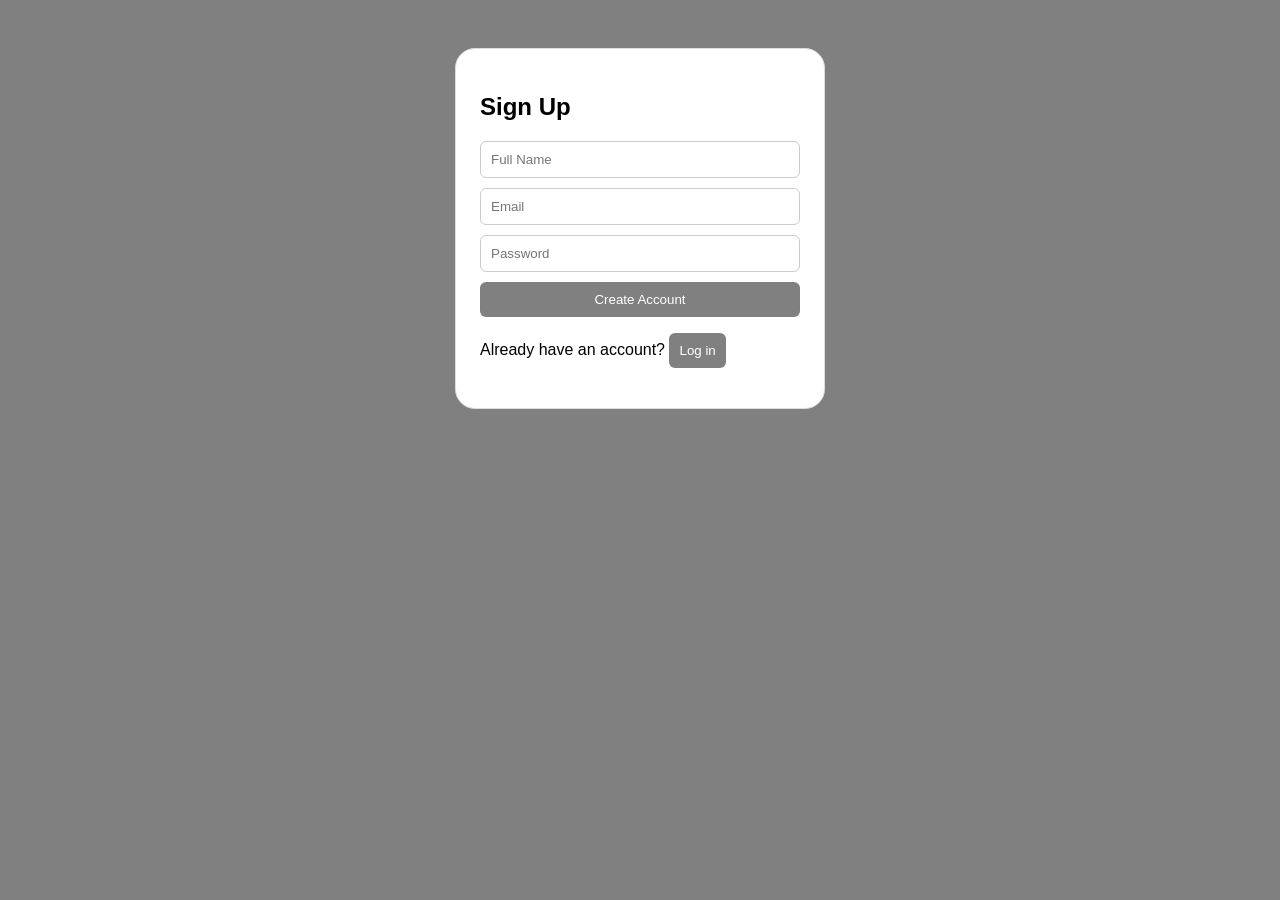
==== Project-3-WareeshaMufti/index.html @ 839f634c "Add Project-3-WareeshaMufti" ====
<!DOCTYPE html>
<html lang="en">
<head>
    <meta charset="UTF-8">
    <meta name="viewport" content="width=device-width, initial-scale=1.0">
    <title>Legacy Dojo</title>
    <link rel="stylesheet" href="style.css">
</head>
<body>
    
    <section id="js-auth">
        <div id="js-signup-view">
            <h2>Sign Up</h2>
            <form id="js-signup-form">
                <input type="text" id="js-signup-name" placeholder="Full Name" required>
                <input type="email" id="js-signup-email" placeholder="Email" required>
                <input type="password" id="js-signup-password" placeholder="Password" required>
                <button type="submit">Create Account</button>  
            </form>
            <p>Already have an account? <button id="js-show-login">Log in</button> </p>
        </div>
        <div id="js-login-view" style="display:none;">
            <h2>Log In</h2>
            <form id="js-login-form">
                <input type="email" id="js-login-email" placeholder="Email" required>
                <input type="passoword" id="js-login-password" placeholder="Password" required>
                <button type="submit">Log In</button>
            </form>
            <p>New here?<button id="js-show-signup">Sign Up </button></p>
        </div>
      </section>
    
      <section id="js-dashboard" style="display: none;">
      <h2>Welcome, <span id="js-student-name"></span></h2>
      <button id="js-logout">Log Out</button>

      <h3>Your Progress</h3>
      <div id="js-progress-bar-track">
        <div id="js-progress-bar-fill"></div>
      </div>
 <ul id="js-class-list"></ul>
    </section>
    <script src="script.js"></script>     
</body>
</html>
---- Project-3-WareeshaMufti/style.css ----
body{
    font-family: sans-serif;
    background-color: gray;
    display: flex;
    justify-content: center;
    padding: 40px 20px;
}

#js-auth, #js-dashboard{
    background: white;
    border: 1px solid #ddd;
    border-radius: 20px;
    padding: 24px;
    width: 320px;
}

form{
    display: flex;
    flex-direction: column;
    gap: 10px;
}

input{
    padding: 10px;
    border: 1px solid #ccc;
    border-radius: 6px;
}

button{
    padding: 10px;
    border: none;
    border-radius: 6px;
    background: gray;
    color: white;
    cursor: pointer;
}

#js-progress-bar-track{
    background: #eee;
    border-radius: 6px;
    height: 14px;
    overflow: hidden;
    margin: 10px 0;
}
#js-progress-bar-fill{
    background: gray;
    height: 100%;
    width:0%;
}
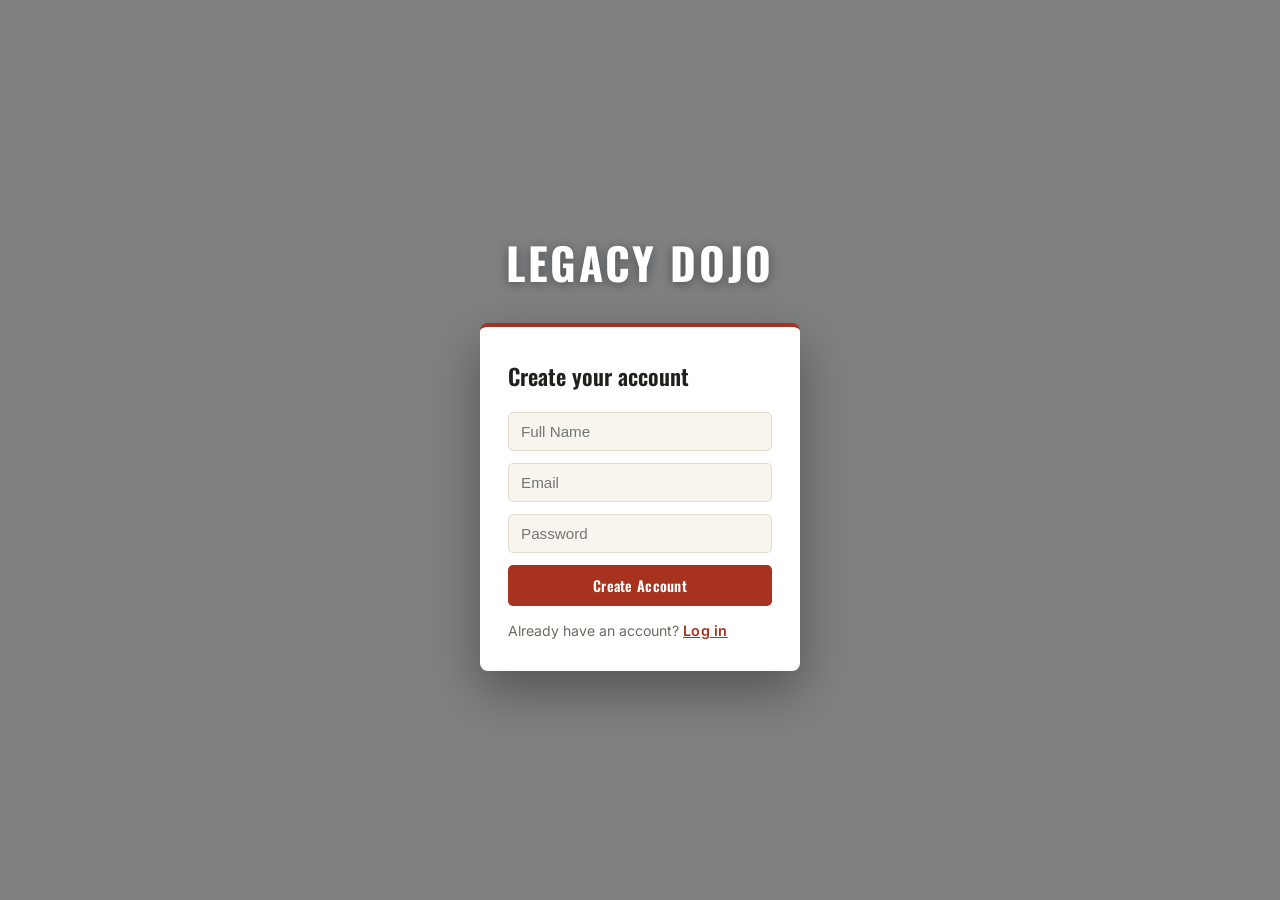
==== commit 4329f14f: "Update styling and add hero background" ====
--- a/Project-3-WareeshaMufti/index.html
+++ b/Project-3-WareeshaMufti/index.html
@@ -4,42 +4,49 @@
     <meta charset="UTF-8">
     <meta name="viewport" content="width=device-width, initial-scale=1.0">
     <title>Legacy Dojo</title>
+    <link rel="preconnect" href="https://fonts.googleapis.com">
+    <link href="https://fonts.googleapis.com/css2?family=Oswald:wght@600;700&family=Inter:wght@400;500;600&display=swap" rel="stylesheet">
     <link rel="stylesheet" href="style.css">
 </head>
 <body>
-    
+
+    <div id="js-hero-bg"></div>
+
+    <h1 id="js-heading">LEGACY DOJO</h1>
+
     <section id="js-auth">
         <div id="js-signup-view">
-            <h2>Sign Up</h2>
+            <h2>Create your account</h2>
             <form id="js-signup-form">
                 <input type="text" id="js-signup-name" placeholder="Full Name" required>
                 <input type="email" id="js-signup-email" placeholder="Email" required>
                 <input type="password" id="js-signup-password" placeholder="Password" required>
-                <button type="submit">Create Account</button>  
+                <button type="submit">Create Account</button>
             </form>
-            <p>Already have an account? <button id="js-show-login">Log in</button> </p>
+            <p>Already have an account? <button id="js-show-login">Log in</button></p>
         </div>
         <div id="js-login-view" style="display:none;">
-            <h2>Log In</h2>
+            <h2>Welcome back</h2>
             <form id="js-login-form">
                 <input type="email" id="js-login-email" placeholder="Email" required>
-                <input type="passoword" id="js-login-password" placeholder="Password" required>
+                <input type="password" id="js-login-password" placeholder="Password" required>
                 <button type="submit">Log In</button>
             </form>
-            <p>New here?<button id="js-show-signup">Sign Up </button></p>
+            <p>New here? <button id="js-show-signup">Sign Up</button></p>
         </div>
-      </section>
-    
-      <section id="js-dashboard" style="display: none;">
-      <h2>Welcome, <span id="js-student-name"></span></h2>
-      <button id="js-logout">Log Out</button>
+    </section>
 
-      <h3>Your Progress</h3>
-      <div id="js-progress-bar-track">
-        <div id="js-progress-bar-fill"></div>
-      </div>
- <ul id="js-class-list"></ul>
+    <section id="js-dashboard" style="display: none;">
+        <h2>Welcome, <span id="js-student-name"></span></h2>
+        <button id="js-logout">Log Out</button>
+
+        <h3>Your Progress</h3>
+        <div id="js-progress-bar-track">
+            <div id="js-progress-bar-fill"></div>
+        </div>
+        <ul id="js-class-list"></ul>
     </section>
-    <script src="script.js"></script>     
+
+    <script src="script.js"></script>
 </body>
 </html>
--- a/Project-3-WareeshaMufti/style.css
+++ b/Project-3-WareeshaMufti/style.css
@@ -1,49 +1,196 @@
-body{
-    font-family: sans-serif;
-    background-color: gray;
-    display: flex;
-    justify-content: center;
-    padding: 40px 20px;
+:root {
+  --ink: #17191c;
+  --paper: #ffffff;
+  --belt-red: #a6321f;
+  --belt-red-hover: #8a2a1a;
+  --gold: #b98b2b;
+  --text-dark: #22201c;
+  --text-muted: #6f6a5f;
+  --border: #e2ddce;
 }
 
-#js-auth, #js-dashboard{
-    background: white;
-    border: 1px solid #ddd;
-    border-radius: 20px;
-    padding: 24px;
-    width: 320px;
+* {
+  box-sizing: border-box;
 }
 
-form{
-    display: flex;
-    flex-direction: column;
-    gap: 10px;
+html, body {
+  height: 100%;
+  margin: 0;
 }
 
-input{
-    padding: 10px;
-    border: 1px solid #ccc;
-    border-radius: 6px;
+body {
+  font-family: "Inter", sans-serif;
+  min-height: 100vh;
+  display: flex;
+  flex-direction: column;
+  align-items: center;
+  justify-content: center;
+  padding: 40px 20px;
+  position: relative;
+  overflow-x: hidden;
 }
 
-button{
-    padding: 10px;
-    border: none;
-    border-radius: 6px;
-    background: gray;
-    color: white;
-    cursor: pointer;
+/* Background photo, fixed behind everything and dimmed so the
+   form on top stays easy to read */
+#js-hero-bg {
+  position: fixed;
+  inset: 0;
+  z-index: -2;
+  background-image: url("https://tse2.mm.bing.net/th/id/OIP.HeETY5aBruJFYsEhLmIrTwHaFj?r=0&w=1024&h=768&rs=1&pid=ImgDetMain&o=7&rm=3");
+  background-size: cover;
+  background-position: center;
 }
 
-#js-progress-bar-track{
-    background: #eee;
-    border-radius: 6px;
-    height: 14px;
-    overflow: hidden;
-    margin: 10px 0;
+#js-hero-bg::after {
+  content: "";
+  position: absolute;
+  inset: 0;
+  /* lightens the photo so it reads as background, not the focus */
+  background: rgba(23, 25, 28, 0.55);
 }
-#js-progress-bar-fill{
-    background: gray;
-    height: 100%;
-    width:0%;
+
+/* Heading sits directly on the dimmed photo */
+#js-heading {
+  font-family: "Oswald", sans-serif;
+  font-weight: 700;
+  font-size: 2.75rem;
+  letter-spacing: 0.06em;
+  color: #ffffff;
+  text-shadow: 0 2px 12px rgba(0, 0, 0, 0.4);
+  margin: 0 0 28px 0;
+  text-align: center;
+}
+
+/* The card stays solid and opaque so it's clearly the
+   prominent, focused element on the page */
+#js-auth, #js-dashboard {
+  background: var(--paper);
+  border-top: 4px solid var(--belt-red);
+  border-radius: 8px;
+  padding: 32px 28px;
+  width: 320px;
+  box-shadow: 0 20px 50px rgba(0, 0, 0, 0.35);
+}
+
+#js-signup-view h2,
+#js-login-view h2,
+#js-dashboard h2 {
+  font-family: "Oswald", sans-serif;
+  font-weight: 600;
+  font-size: 1.4rem;
+  margin: 0 0 20px 0;
+  color: var(--text-dark);
+}
+
+/* Forms */
+form {
+  display: flex;
+  flex-direction: column;
+  gap: 12px;
+}
+
+input {
+  font-size: 0.95rem;
+  padding: 10px 12px;
+  border: 1px solid var(--border);
+  border-radius: 5px;
+  background: #f7f5ee;
+  outline: none;
+}
+
+input:focus {
+  border-color: var(--belt-red);
+  background: var(--paper);
+}
+
+button {
+  font-family: "Oswald", sans-serif;
+  font-weight: 600;
+  font-size: 0.9rem;
+  letter-spacing: 0.02em;
+  padding: 10px;
+  border: none;
+  border-radius: 5px;
+  background: var(--belt-red);
+  color: white;
+  cursor: pointer;
+  transition: background 0.15s ease;
+}
+
+button:hover {
+  background: var(--belt-red-hover);
+}
+
+/* Text-link style buttons */
+#js-show-login,
+#js-show-signup,
+#js-logout {
+  background: none;
+  color: var(--belt-red);
+  padding: 0;
+  font-family: "Inter", sans-serif;
+  font-weight: 600;
+  text-decoration: underline;
+}
+
+#js-show-login:hover,
+#js-show-signup:hover {
+  background: none;
+  color: var(--belt-red-hover);
+}
+
+#js-logout {
+  display: inline-block;
+  margin-bottom: 16px;
+  text-decoration: none;
+  border: 1px solid var(--border);
+  border-radius: 5px;
+  padding: 6px 12px;
+  color: var(--text-dark);
+}
+
+#js-signup-view p,
+#js-login-view p {
+  margin: 16px 0 0 0;
+  font-size: 0.88rem;
+  color: var(--text-muted);
+}
+
+/* Dashboard */
+#js-dashboard h3 {
+  font-family: "Oswald", sans-serif;
+  font-size: 1rem;
+  margin: 20px 0 8px 0;
+  color: var(--text-dark);
+}
+
+#js-progress-bar-track {
+  background: #eee9dc;
+  border-radius: 6px;
+  height: 14px;
+  overflow: hidden;
+  margin: 10px 0;
+}
+
+#js-progress-bar-fill {
+  background: var(--gold);
+  height: 100%;
+  width: 0%;
+}
+
+#js-class-list {
+  list-style: none;
+  margin: 12px 0 0 0;
+  padding: 0;
+  display: flex;
+  flex-direction: column;
+  gap: 8px;
+}
+
+#js-class-list li {
+  font-size: 0.9rem;
+  background: #f7f5ee;
+  border-left: 3px solid var(--belt-red);
+  border-radius: 4px;
+  padding: 8px 10px;
 }
